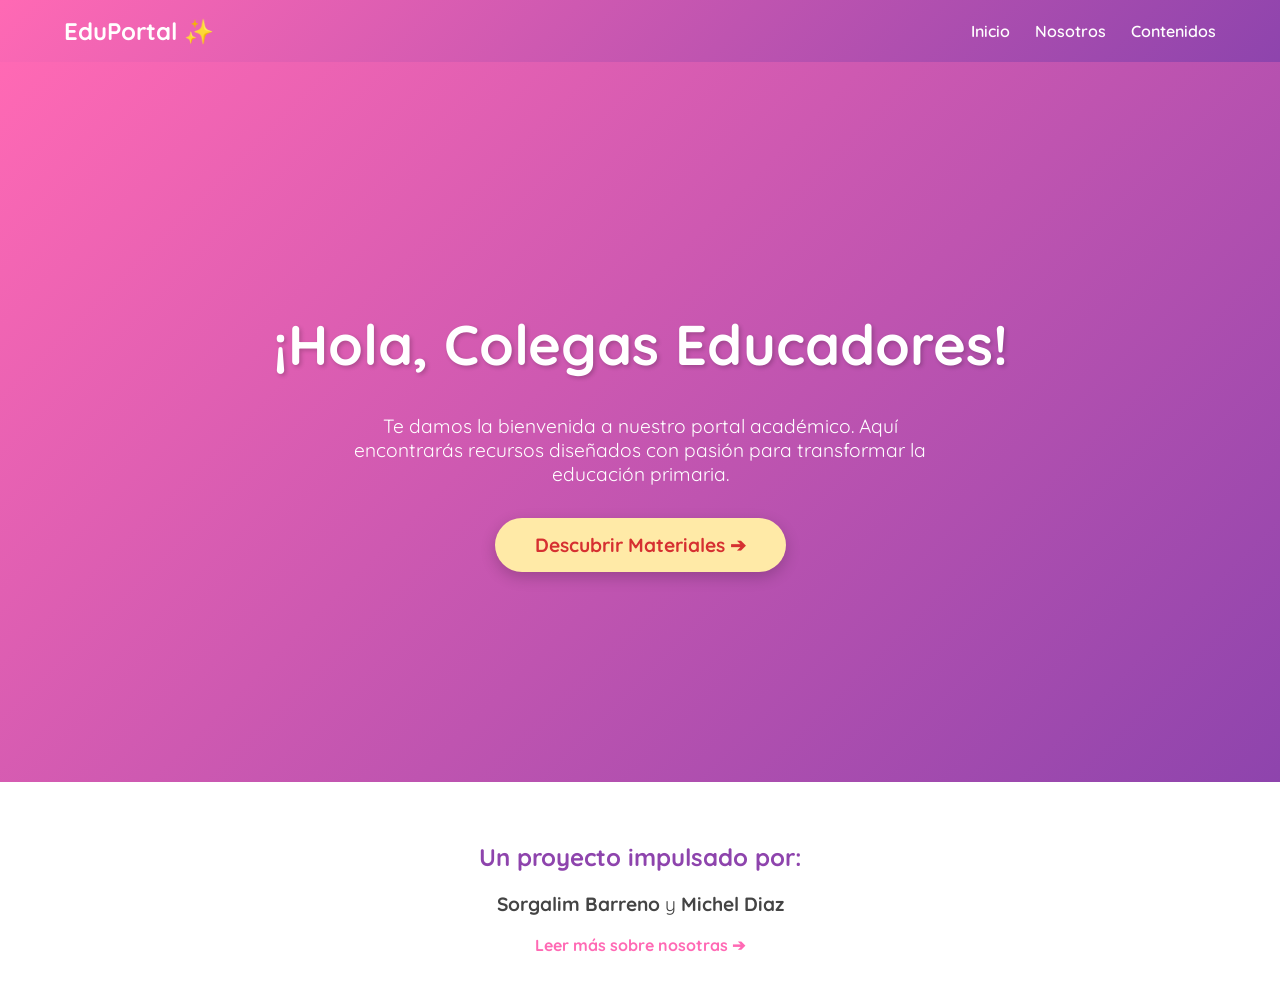
==== index.html @ 18dfd0fa "Add files via upload" ====
<!DOCTYPE html>
<html lang="es">
<head>
    <meta charset="UTF-8">
    <title>EduPortal - Bienvenidos</title>
    <link rel="stylesheet" href="css/styles.css">
    <link href="https://fonts.googleapis.com/css2?family=Quicksand:wght@400;700&display=swap" rel="stylesheet">
</head>
<body>
    <nav>
        <div class="logo">EduPortal ✨</div>
        <ul>
            <li><a href="index.html">Inicio</a></li>
            <li><a href="nosotros.html">Nosotros</a></li>
            <li><a href="contenidos.html">Contenidos</a></li>
        </ul>
    </nav>

    <header class="hero">
        <h1>¡Hola, Colegas Educadores!</h1>
        <p>Te damos la bienvenida a nuestro portal académico. Aquí encontrarás recursos diseñados con pasión para transformar la educación primaria.</p>
        <a href="contenidos.html" class="btn-main">Descubrir Materiales ➔</a>
    </header>

    <section style="background: white; padding: 40px; text-align: center;">
    <h2 style="color: var(--deep-purple);">Un proyecto impulsado por:</h2>
    <p style="font-size: 1.2rem;">
        <strong>Sorgalim Barreno</strong> y <strong>Michel Diaz</strong>
    </p>
    <a href="nosotros.html" style="color: var(--primary-pink); text-decoration: none; font-weight: bold;">Leer más sobre nosotras ➔</a>
</section>

    
</body>
</html>
---- css/styles.css ----
:root {
    --primary-pink: #ff69b4;
    --deep-purple: #8e44ad;
    --light-purple: #a29bfe;
    --gradient: linear-gradient(135deg, #ff69b4 0%, #8e44ad 100%);
    --bg-color: #fcf0f7;
    --white: #ffffff;
}

body {
    font-family: 'Quicksand', 'Poppins', sans-serif;
    margin: 0;
    /* Cambiamos a un fondo con un toque más rosado/lavanda pastel para que se note el cambio */
    background: linear-gradient(135deg, #fdf2f8 0%, #f3e8ff 100%); 
    /* Patrón de puntos un poco más oscuros para que sean visibles */
    background-image: radial-gradient(#ff69b433 2px, transparent 2px);
    background-size: 40px 40px;
    color: #444;
    min-height: 100vh;
}

/* Navbar con degradado */
nav {
    background: var(--gradient);
    padding: 1rem 5%;
    display: flex;
    justify-content: space-between;
    align-items: center;
    box-shadow: 0 4px 15px rgba(0,0,0,0.1);
}

.logo { color: white; font-size: 1.5rem; font-weight: bold; }

nav ul { display: flex; list-style: none; margin: 0; }
nav ul li { margin-left: 25px; }
nav ul li a { 
    color: white; 
    text-decoration: none; 
    font-weight: 600;
    transition: 0.3s;
}

nav ul li a:hover { color: #ffeaa7; }

/* Hero Section (Index) */
.hero {
    height: 80vh;
    display: flex;
    flex-direction: column;
    justify-content: center;
    align-items: center;
    text-align: center;
    background: url('https://www.transparenttextures.com/patterns/cubes.png'), var(--gradient);
    color: white;
    padding: 0 20px;
}

.hero h1 { font-size: 3.5rem; margin-bottom: 1rem; text-shadow: 2px 2px 4px rgba(0,0,0,0.2); }
.hero p { font-size: 1.2rem; max-width: 600px; margin-bottom: 2rem; }

/* Botón llamativo */
.btn-main {
    background: #ffeaa7;
    color: #d63031;
    padding: 15px 40px;
    border-radius: 50px;
    text-decoration: none;
    font-weight: bold;
    font-size: 1.2rem;
    box-shadow: 0 5px 15px rgba(0,0,0,0.2);
    transition: transform 0.3s;
}

.btn-main:hover { transform: scale(1.1); background: white; }

/* Grid de Unidades en contenidos.html */
.grid-container {
    padding: 30px 10%; /* Aumentamos el margen lateral para que las cartas sean menos anchas */
    display: grid;
    grid-template-columns: repeat(auto-fit, minmax(260px, 1fr)); /* Bajamos el min-width de 300 a 260 */
    gap: 25px;
}


.card {
    background: white;
    border-radius: 20px;
    overflow: hidden;
    box-shadow: 0 10px 25px rgba(0,0,0,0.08);
    border-bottom: 5px solid var(--primary-pink);
    transition: 0.3s;
    display: flex;
    flex-direction: column;
    /* Reducimos de 380px a 330px (aprox 10-12% menos) */
    min-height: 330px; 
}


.card:hover { transform: translateY(-10px); }

.card-header { 
    background: var(--gradient); 
    color: white; 
    padding: 18px; /* Antes 25px */
    text-align: center; 
}

.card-body { 
    padding: 20px; /* Antes 30px */
    text-align: center;
    flex-grow: 1; 
    display: flex;
    flex-direction: column;
    justify-content: center; 
    align-items: center;     
}

.card-body p {
    margin-bottom: 20px;
    font-size: 0.95rem; /* Texto un poco más pequeño para que quepa bien */
    line-height: 1.5;
}

/* Footer multicolor */
footer {
    background: #2d3436;
    color: white;
    text-align: center;
    padding: 20px;
    margin-top: 50px;
}

.section-title {
    text-align: center;
    color: var(--deep-purple);
    font-size: 2.5rem;
    margin-top: 0; /* Quitamos margen para que no se despegue del borde */
    margin-bottom: 30px;
    text-shadow: 1px 1px 0px white; /* Relieve para que se lea mejor sobre el celeste */
}

.perfiles-flex {
    display: flex;
    flex-direction: column;
    gap: 40px;
    margin-top: 30px;
    padding: 0 5%;
}

.profile-card {
    background-color: white; /* Las dejamos blancas para que resalten sobre el celeste */
    border-radius: 30px;
    display: flex;
    align-items: center;
    padding: 30px;
    box-shadow: 0 10px 25px rgba(0,0,0,0.05);
    border: 2px solid #b3e5fc; /* Un borde azul muy finito para combinar */
    margin-bottom: 30px;
}

.profile-img {
    flex: 0 0 200px;
    height: 200px;
    border-radius: 50%;
    overflow: hidden;
    /* Borde blanco grueso para que resalte sobre el celeste */
    border: 6px solid white; 
    box-shadow: 0 5px 15px rgba(0,0,0,0.1);
    margin-right: 30px;
}

.profile-img img {
    width: 100%;
    height: 100%;
    object-fit: cover;
}

.profile-info h3 {
    margin: 0;
    color: var(--deep-purple);
    font-size: 1.8rem;
}

.tagline {
    color: var(--primary-pink);
    font-weight: bold;
    margin-bottom: 15px;
    display: block;
}

.bio-text {
    line-height: 1.6;
    color: #666;
    font-size: 1.05rem;
}

.card-header h3 {
    margin: 0;
    font-size: 1.3rem; /* Texto un poco más pequeño */
}

.container {
    max-width: 800px;
    margin: 40px auto;
    padding: 40px;
    /* Cambiamos el fondo de este bloque a celeste claro pastel */
    background-color: #e1f5fe; 
    border-radius: 20px;
    box-shadow: 0 10px 30px rgba(0,0,0,0.05);
    border: 3px solid var(--deep-purple); 
}

.container p {
    font-weight: 600; /* Texto en negrita para mejor lectura */
    color: #2d3436;   /* Un gris casi negro para máximo contraste */
    line-height: 1.8;
}

.flex-center {
    display: flex;
    justify-content: center;
    align-items: center;
    min-height: 70vh;
}

.nav-buttons {
    display: flex;
    justify-content: space-between; /* Uno a la izquierda y otro a la derecha */
    align-items: center;
    margin-top: 40px;
    padding-top: 20px;
    border-top: 1px solid #eee;
}

/* --- Estilo para el botón de "Anterior" --- */
.btn-prev {
    background: #dfe6e9;
    color: #2d3436;
    padding: 10px 20px;
    border-radius: 50px;
    text-decoration: none;
    font-weight: bold;
    font-size: 0.9rem;
    transition: 0.3s;
}

.btn-prev:hover {
    background: #b2bec3;
    transform: translateX(-5px); /* Pequeño efecto hacia la izquierda */
}

/* Clase específica para botones con fondo morado */
.btn-purple {
    background: var(--deep-purple) !important;
    color: white !important; /* Texto blanco forzado */
    padding: 10px 25px;
    border-radius: 50px;
    text-decoration: none;
    font-weight: bold;
    display: inline-block;
    transition: 0.3s;
    box-shadow: 0 4px 15px rgba(142, 68, 173, 0.3);
}

.btn-purple:hover {
    transform: scale(1.05);
    background: #7d3c98 !important;
}

/* Estilo para que toda la barra de la lección sea cliqueable */
.card ul li {
    margin: 12px 0;
    padding: 0; /* Quitamos el padding de aquí */
    background: #f3f0ff; 
    border-radius: 12px;
    transition: 0.3s ease;
    overflow: hidden; /* Importante para que el enlace respete los bordes redondeados */
}

.card ul li a {
    display: block; /* Esto hace que el enlace ocupe TODO el ancho y alto */
    padding: 18px 25px; /* El padding ahora está dentro del enlace */
    text-decoration: none;
    color: #444;
    font-weight: bold;
    width: 100%;
    box-sizing: border-box;
}

.card ul li:hover {
    transform: translateX(8px); /* Efecto visual de desplazamiento */
    background: #e9e3ff;
    box-shadow: 0 4px 12px rgba(0,0,0,0.05);
}

.profile-card:hover {
    transform: translateY(-5px);
    box-shadow: 0 20px 40px rgba(0,0,0,0.12);
}

/* Ajuste opcional: Si quieres que el texto dentro sea aún más legible con el azul */
.profile-info h3 {
    margin: 0;
    color: var(--deep-purple);
    font-size: 2rem;
    text-shadow: 1px 1px 0px white; /* Un pequeño relieve blanco */
}

/* Responsivo para celulares */
@media (max-width: 768px) {
    .profile-card {
        flex-direction: column;
        text-align: center;
    }
    .profile-img {
        margin-right: 0;
        margin-bottom: 20px;
    }
    .hero h1 { font-size: 2.5rem; }
}
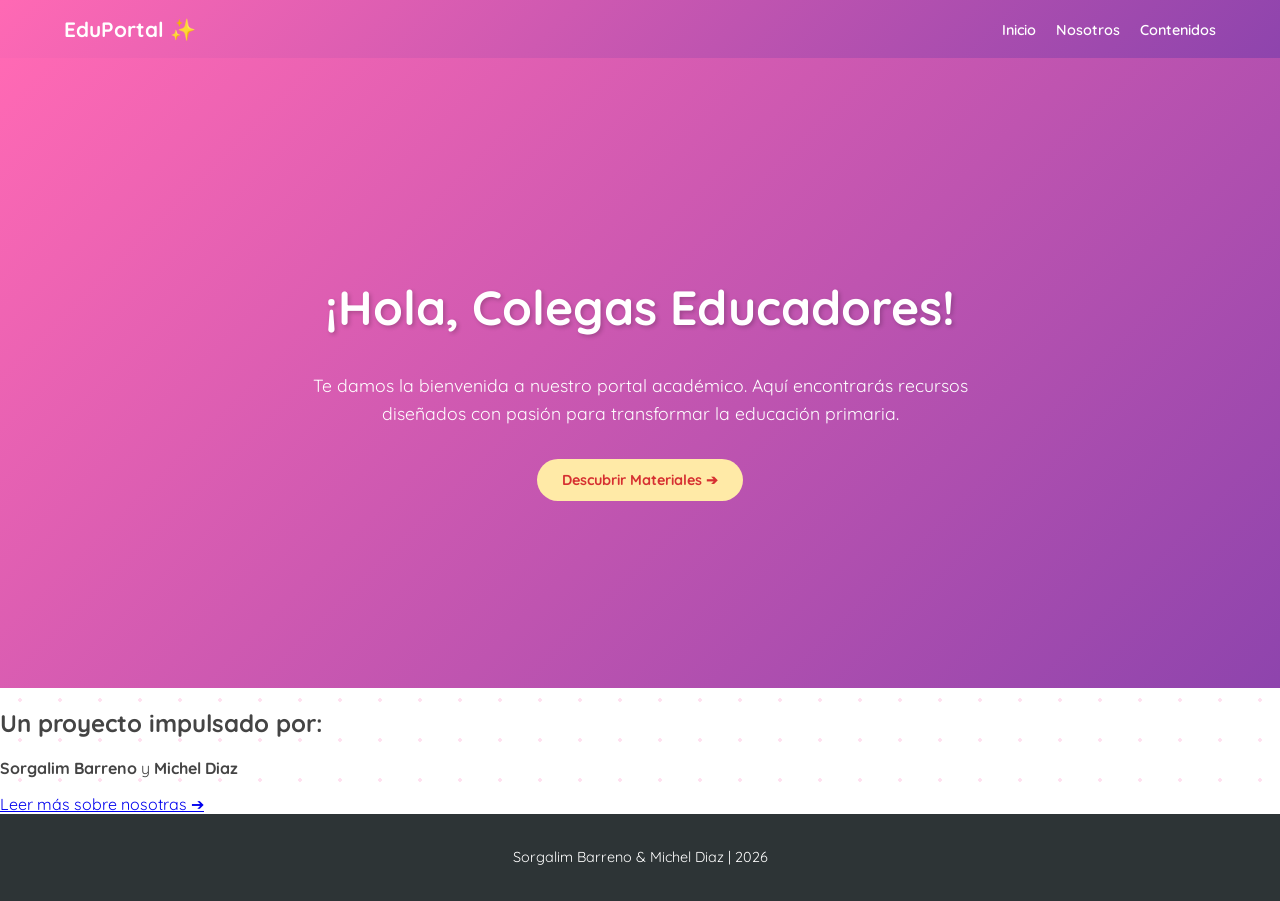
==== commit e5c3acda: "Add files via upload" ====
--- a/index.html
+++ b/index.html
@@ -2,6 +2,7 @@
 <html lang="es">
 <head>
     <meta charset="UTF-8">
+    <meta name="viewport" content="width=device-width, initial-scale=1.0">
     <title>EduPortal - Bienvenidos</title>
     <link rel="stylesheet" href="css/styles.css">
     <link href="https://fonts.googleapis.com/css2?family=Quicksand:wght@400;700&display=swap" rel="stylesheet">
@@ -16,20 +17,24 @@
         </ul>
     </nav>
 
-    <header class="hero">
-        <h1>¡Hola, Colegas Educadores!</h1>
-        <p>Te damos la bienvenida a nuestro portal académico. Aquí encontrarás recursos diseñados con pasión para transformar la educación primaria.</p>
-        <a href="contenidos.html" class="btn-main">Descubrir Materiales ➔</a>
-    </header>
+    <!-- EL MAIN ENVOLVIENDO TODO EL CONTENIDO CENTRAL -->
+    <main>
+        <header class="hero">
+            <h1>¡Hola, Colegas Educadores!</h1>
+            <p>Te damos la bienvenida a nuestro portal académico. Aquí encontrarás recursos diseñados con pasión para transformar la educación primaria.</p>
+            <a href="contenidos.html" class="btn-main">Descubrir Materiales ➔</a>
+        </header>
 
-    <section style="background: white; padding: 40px; text-align: center;">
-    <h2 style="color: var(--deep-purple);">Un proyecto impulsado por:</h2>
-    <p style="font-size: 1.2rem;">
-        <strong>Sorgalim Barreno</strong> y <strong>Michel Diaz</strong>
-    </p>
-    <a href="nosotros.html" style="color: var(--primary-pink); text-decoration: none; font-weight: bold;">Leer más sobre nosotras ➔</a>
-</section>
+        <section class="credits-section">
+            <h2>Un proyecto impulsado por:</h2>
+            <p><strong>Sorgalim Barreno</strong> y <strong>Michel Diaz</strong></p>
+            <a href="nosotros.html" class="btn-read-more">Leer más sobre nosotras ➔</a>
+        </section>
+    </main>
 
-    
+    <!-- AÑADIMOS EL FOOTER QUE FALTABA -->
+    <footer>
+        <p>Sorgalim Barreno & Michel Diaz | 2026</p>
+    </footer>
 </body>
 </html>
--- a/css/styles.css
+++ b/css/styles.css
@@ -4,22 +4,35 @@
     --light-purple: #a29bfe;
     --gradient: linear-gradient(135deg, #ff69b4 0%, #8e44ad 100%);
     --bg-color: #fcf0f7;
-    --white: #ffffff;
+}
+
+/* --- ESTRUCTURA BASE (FOOTER SIEMPRE ABAJO) --- */
+* { box-sizing: border-box; }
+
+html, body {
+    height: 100%;
+    margin: 0;
 }
 
 body {
     font-family: 'Quicksand', 'Poppins', sans-serif;
-    margin: 0;
-    /* Cambiamos a un fondo con un toque más rosado/lavanda pastel para que se note el cambio */
     background: linear-gradient(135deg, #fdf2f8 0%, #f3e8ff 100%); 
-    /* Patrón de puntos un poco más oscuros para que sean visibles */
     background-image: radial-gradient(#ff69b433 2px, transparent 2px);
     background-size: 40px 40px;
     color: #444;
-    min-height: 100vh;
+    display: flex;
+    flex-direction: column; /* Organiza Nav, Contenido y Footer en columna */
 }
 
-/* Navbar con degradado */
+/* El contenido principal ocupa todo el espacio sobrante */
+main, .flex-content {
+    flex: 1 0 auto; 
+    display: flex;
+    flex-direction: column;
+    justify-content: center;
+}
+
+/* --- NAVEGACIÓN --- */
 nav {
     background: var(--gradient);
     padding: 1rem 5%;
@@ -27,24 +40,17 @@
     justify-content: space-between;
     align-items: center;
     box-shadow: 0 4px 15px rgba(0,0,0,0.1);
+    flex-shrink: 0;
 }
 
-.logo { color: white; font-size: 1.5rem; font-weight: bold; }
+.logo { color: white; font-size: 1.3rem; font-weight: bold; }
+nav ul { display: flex; list-style: none; margin: 0; padding: 0; }
+nav ul li { margin-left: 20px; }
+nav ul li a { color: white; text-decoration: none; font-weight: 600; font-size: 0.9rem; }
 
-nav ul { display: flex; list-style: none; margin: 0; }
-nav ul li { margin-left: 25px; }
-nav ul li a { 
-    color: white; 
-    text-decoration: none; 
-    font-weight: 600;
-    transition: 0.3s;
-}
-
-nav ul li a:hover { color: #ffeaa7; }
-
-/* Hero Section (Index) */
+/* --- HERO / LANDING --- */
 .hero {
-    height: 80vh;
+    min-height: 70vh;
     display: flex;
     flex-direction: column;
     justify-content: center;
@@ -52,35 +58,20 @@
     text-align: center;
     background: url('https://www.transparenttextures.com/patterns/cubes.png'), var(--gradient);
     color: white;
-    padding: 0 20px;
+    padding: 40px 20px;
 }
 
-.hero h1 { font-size: 3.5rem; margin-bottom: 1rem; text-shadow: 2px 2px 4px rgba(0,0,0,0.2); }
-.hero p { font-size: 1.2rem; max-width: 600px; margin-bottom: 2rem; }
+.hero h1 { font-size: 3rem; margin-bottom: 1rem; text-shadow: 2px 2px 4px rgba(0,0,0,0.2); }
+.hero p { font-size: 1.1rem; max-width: 700px; margin-bottom: 2rem; line-height: 1.6; }
 
-/* Botón llamativo */
-.btn-main {
-    background: #ffeaa7;
-    color: #d63031;
-    padding: 15px 40px;
-    border-radius: 50px;
-    text-decoration: none;
-    font-weight: bold;
-    font-size: 1.2rem;
-    box-shadow: 0 5px 15px rgba(0,0,0,0.2);
-    transition: transform 0.3s;
+/* --- CONTENEDORES Y CARTAS --- */
+.grid-container {
+    padding: 40px 5%;
+    display: grid;
+    grid-template-columns: repeat(auto-fit, minmax(280px, 320px)); 
+    justify-content: center; 
+    gap: 30px;
 }
-
-.btn-main:hover { transform: scale(1.1); background: white; }
-
-/* Grid de Unidades en contenidos.html */
-.grid-container {
-    padding: 30px 10%; /* Aumentamos el margen lateral para que las cartas sean menos anchas */
-    display: grid;
-    grid-template-columns: repeat(auto-fit, minmax(260px, 1fr)); /* Bajamos el min-width de 300 a 260 */
-    gap: 25px;
-}
-
 
 .card {
     background: white;
@@ -88,233 +79,111 @@
     overflow: hidden;
     box-shadow: 0 10px 25px rgba(0,0,0,0.08);
     border-bottom: 5px solid var(--primary-pink);
-    transition: 0.3s;
     display: flex;
     flex-direction: column;
-    /* Reducimos de 380px a 330px (aprox 10-12% menos) */
-    min-height: 330px; 
+    height: auto; /* Quitamos el min-height fijo que las estiraba */
+    transition: 0.3s;
 }
 
+.card:hover { transform: translateY(-10px); }
+.card-header { background: var(--gradient); color: white; padding: 20px; text-align: center; }
+.card-header h3 { margin: 0; font-size: 1.2rem; }
 
-.card:hover { transform: translateY(-10px); }
-
-.card-header { 
-    background: var(--gradient); 
-    color: white; 
-    padding: 18px; /* Antes 25px */
-    text-align: center; 
+.card-body { 
+    padding: 25px; 
+    text-align: center;
+    flex-grow: 1;
+    display: flex;
+    flex-direction: column;
+    justify-content: space-between;
 }
 
-.card-body { 
-    padding: 20px; /* Antes 30px */
-    text-align: center;
-    flex-grow: 1; 
-    display: flex;
-    flex-direction: column;
-    justify-content: center; 
-    align-items: center;     
-}
-
-.card-body p {
-    margin-bottom: 20px;
-    font-size: 0.95rem; /* Texto un poco más pequeño para que quepa bien */
-    line-height: 1.5;
-}
-
-/* Footer multicolor */
-footer {
-    background: #2d3436;
-    color: white;
-    text-align: center;
-    padding: 20px;
-    margin-top: 50px;
-}
-
-.section-title {
-    text-align: center;
-    color: var(--deep-purple);
-    font-size: 2.5rem;
-    margin-top: 0; /* Quitamos margen para que no se despegue del borde */
-    margin-bottom: 30px;
-    text-shadow: 1px 1px 0px white; /* Relieve para que se lea mejor sobre el celeste */
-}
-
-.perfiles-flex {
-    display: flex;
-    flex-direction: column;
-    gap: 40px;
-    margin-top: 30px;
-    padding: 0 5%;
-}
-
-.profile-card {
-    background-color: white; /* Las dejamos blancas para que resalten sobre el celeste */
-    border-radius: 30px;
-    display: flex;
-    align-items: center;
-    padding: 30px;
-    box-shadow: 0 10px 25px rgba(0,0,0,0.05);
-    border: 2px solid #b3e5fc; /* Un borde azul muy finito para combinar */
-    margin-bottom: 30px;
-}
-
-.profile-img {
-    flex: 0 0 200px;
-    height: 200px;
-    border-radius: 50%;
-    overflow: hidden;
-    /* Borde blanco grueso para que resalte sobre el celeste */
-    border: 6px solid white; 
-    box-shadow: 0 5px 15px rgba(0,0,0,0.1);
-    margin-right: 30px;
-}
-
-.profile-img img {
-    width: 100%;
-    height: 100%;
-    object-fit: cover;
-}
-
-.profile-info h3 {
-    margin: 0;
-    color: var(--deep-purple);
-    font-size: 1.8rem;
-}
-
-.tagline {
-    color: var(--primary-pink);
-    font-weight: bold;
-    margin-bottom: 15px;
-    display: block;
-}
-
-.bio-text {
-    line-height: 1.6;
-    color: #666;
-    font-size: 1.05rem;
-}
-
-.card-header h3 {
-    margin: 0;
-    font-size: 1.3rem; /* Texto un poco más pequeño */
-}
-
+/* --- LECCIONES / BIOGRAFÍAS (CONTAINER) --- */
 .container {
     max-width: 800px;
+    width: 90%; /* Se adapta a pantallas pequeñas */
     margin: 40px auto;
-    padding: 40px;
-    /* Cambiamos el fondo de este bloque a celeste claro pastel */
+    padding: 30px;
     background-color: #e1f5fe; 
     border-radius: 20px;
     box-shadow: 0 10px 30px rgba(0,0,0,0.05);
     border: 3px solid var(--deep-purple); 
 }
 
-.container p {
-    font-weight: 600; /* Texto en negrita para mejor lectura */
-    color: #2d3436;   /* Un gris casi negro para máximo contraste */
-    line-height: 1.8;
-}
+.container p { font-weight: 600; color: #2d3436; line-height: 1.7; }
 
-.flex-center {
-    display: flex;
-    justify-content: center;
-    align-items: center;
-    min-height: 70vh;
-}
-
-.nav-buttons {
-    display: flex;
-    justify-content: space-between; /* Uno a la izquierda y otro a la derecha */
-    align-items: center;
-    margin-top: 40px;
-    padding-top: 20px;
-    border-top: 1px solid #eee;
-}
-
-/* --- Estilo para el botón de "Anterior" --- */
-.btn-prev {
-    background: #dfe6e9;
-    color: #2d3436;
-    padding: 10px 20px;
+/* --- BOTONES --- */
+.btn-main, .btn-purple, .btn-prev {
+    padding: 12px 25px;
     border-radius: 50px;
     text-decoration: none;
     font-weight: bold;
     font-size: 0.9rem;
+    display: inline-block;
     transition: 0.3s;
+    text-align: center;
 }
 
-.btn-prev:hover {
-    background: #b2bec3;
-    transform: translateX(-5px); /* Pequeño efecto hacia la izquierda */
+.btn-main { background: #ffeaa7; color: #d63031; }
+.btn-purple { background: var(--deep-purple); color: white; }
+.btn-prev { background: #dfe6e9; color: #444; margin-bottom: 10px; }
+
+.nav-buttons {
+    display: flex;
+    justify-content: space-between;
+    align-items: center;
+    flex-wrap: wrap; /* Para que en móvil se pongan uno sobre otro si no caben */
+    gap: 15px;
+    margin-top: 30px;
 }
 
-/* Clase específica para botones con fondo morado */
-.btn-purple {
-    background: var(--deep-purple) !important;
-    color: white !important; /* Texto blanco forzado */
-    padding: 10px 25px;
-    border-radius: 50px;
-    text-decoration: none;
-    font-weight: bold;
-    display: inline-block;
-    transition: 0.3s;
-    box-shadow: 0 4px 15px rgba(142, 68, 173, 0.3);
+/* --- FOOTER --- */
+footer {
+    background: #2d3436;
+    color: white;
+    text-align: center;
+    padding: 20px;
+    font-size: 0.9rem;
+    flex-shrink: 0; /* No permite que el footer se achique */
 }
 
-.btn-purple:hover {
-    transform: scale(1.05);
-    background: #7d3c98 !important;
+/* --- PERFILES --- */
+.profile-card {
+    background-color: white;
+    border-radius: 20px;
+    display: flex;
+    align-items: center;
+    padding: 25px;
+    margin-bottom: 25px;
+    border: 2px solid #b3e5fc;
 }
 
-/* Estilo para que toda la barra de la lección sea cliqueable */
-.card ul li {
-    margin: 12px 0;
-    padding: 0; /* Quitamos el padding de aquí */
-    background: #f3f0ff; 
-    border-radius: 12px;
-    transition: 0.3s ease;
-    overflow: hidden; /* Importante para que el enlace respete los bordes redondeados */
+.profile-img {
+    flex: 0 0 120px;
+    height: 120px;
+    border-radius: 50%;
+    overflow: hidden;
+    border: 4px solid var(--primary-pink);
+    margin-right: 20px;
 }
 
-.card ul li a {
-    display: block; /* Esto hace que el enlace ocupe TODO el ancho y alto */
-    padding: 18px 25px; /* El padding ahora está dentro del enlace */
-    text-decoration: none;
-    color: #444;
-    font-weight: bold;
-    width: 100%;
-    box-sizing: border-box;
-}
+.profile-img img { width: 100%; height: 100%; object-fit: cover; }
 
-.card ul li:hover {
-    transform: translateX(8px); /* Efecto visual de desplazamiento */
-    background: #e9e3ff;
-    box-shadow: 0 4px 12px rgba(0,0,0,0.05);
-}
+/* --- LISTAS DE LECCIONES --- */
+.card ul { list-style: none; padding: 0; margin: 0; }
+.card ul li { margin: 10px 0; background: #f3f0ff; border-radius: 10px; overflow: hidden; }
+.card ul li a { display: block; padding: 15px; text-decoration: none; color: #444; font-weight: bold; }
 
-.profile-card:hover {
-    transform: translateY(-5px);
-    box-shadow: 0 20px 40px rgba(0,0,0,0.12);
-}
+/* --- VISTA MÓVIL (QUERIES) --- */
+@media (max-width: 768px) {
+    .hero h1 { font-size: 2rem; }
+    .hero p { font-size: 0.95rem; }
+    
+    .container { padding: 20px; margin: 20px auto; }
+    
+    .profile-card { flex-direction: column; text-align: center; }
+    .profile-img { margin-right: 0; margin-bottom: 15px; }
 
-/* Ajuste opcional: Si quieres que el texto dentro sea aún más legible con el azul */
-.profile-info h3 {
-    margin: 0;
-    color: var(--deep-purple);
-    font-size: 2rem;
-    text-shadow: 1px 1px 0px white; /* Un pequeño relieve blanco */
-}
-
-/* Responsivo para celulares */
-@media (max-width: 768px) {
-    .profile-card {
-        flex-direction: column;
-        text-align: center;
-    }
-    .profile-img {
-        margin-right: 0;
-        margin-bottom: 20px;
-    }
-    .hero h1 { font-size: 2.5rem; }
+    nav { flex-direction: column; gap: 10px; text-align: center; }
+    nav ul li { margin: 0 10px; }
 }
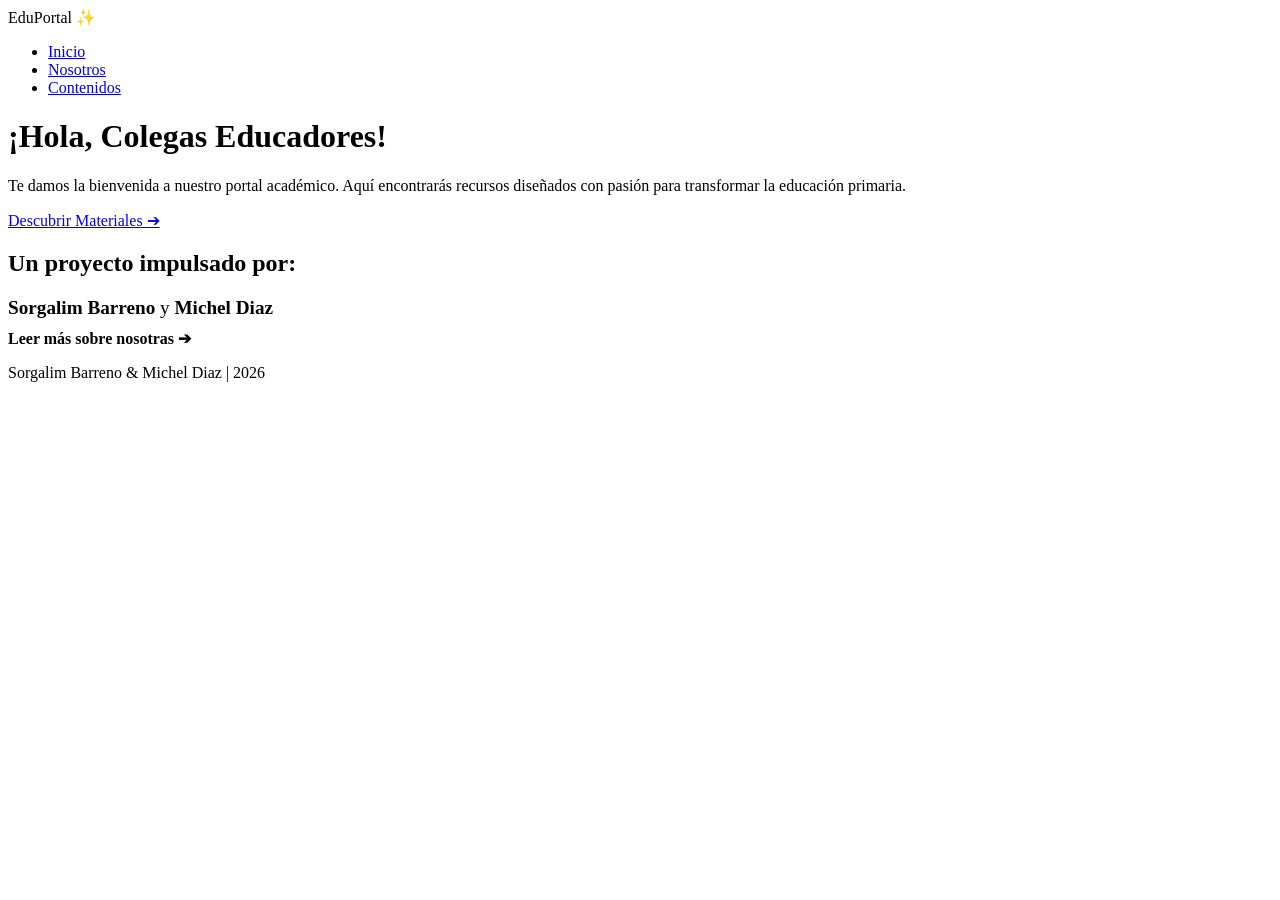
==== commit df5f8030: "Add files via upload" ====
--- a/index.html
+++ b/index.html
@@ -1,12 +1,3 @@
-<!DOCTYPE html>
-<html lang="es">
-<head>
-    <meta charset="UTF-8">
-    <meta name="viewport" content="width=device-width, initial-scale=1.0">
-    <title>EduPortal - Bienvenidos</title>
-    <link rel="stylesheet" href="css/styles.css">
-    <link href="https://fonts.googleapis.com/css2?family=Quicksand:wght@400;700&display=swap" rel="stylesheet">
-</head>
 <body>
     <nav>
         <div class="logo">EduPortal ✨</div>
@@ -17,7 +8,6 @@
         </ul>
     </nav>
 
-    <!-- EL MAIN ENVOLVIENDO TODO EL CONTENIDO CENTRAL -->
     <main>
         <header class="hero">
             <h1>¡Hola, Colegas Educadores!</h1>
@@ -26,15 +16,11 @@
         </header>
 
         <section class="credits-section">
-            <h2>Un proyecto impulsado por:</h2>
-            <p><strong>Sorgalim Barreno</strong> y <strong>Michel Diaz</strong></p>
-            <a href="nosotros.html" class="btn-read-more">Leer más sobre nosotras ➔</a>
+            <h2 style="color:var(--deep-purple)">Un proyecto impulsado por:</h2>
+            <p style="font-size: 1.2rem; margin: 10px 0;"><strong>Sorgalim Barreno</strong> y <strong>Michel Diaz</strong></p>
+            <a href="nosotros.html" style="color:var(--primary-pink); text-decoration:none; font-weight:bold;">Leer más sobre nosotras ➔</a>
         </section>
     </main>
 
-    <!-- AÑADIMOS EL FOOTER QUE FALTABA -->
-    <footer>
-        <p>Sorgalim Barreno & Michel Diaz | 2026</p>
-    </footer>
-</body>
-</html>+    <footer><p>Sorgalim Barreno & Michel Diaz | 2026</p></footer>
+</body>
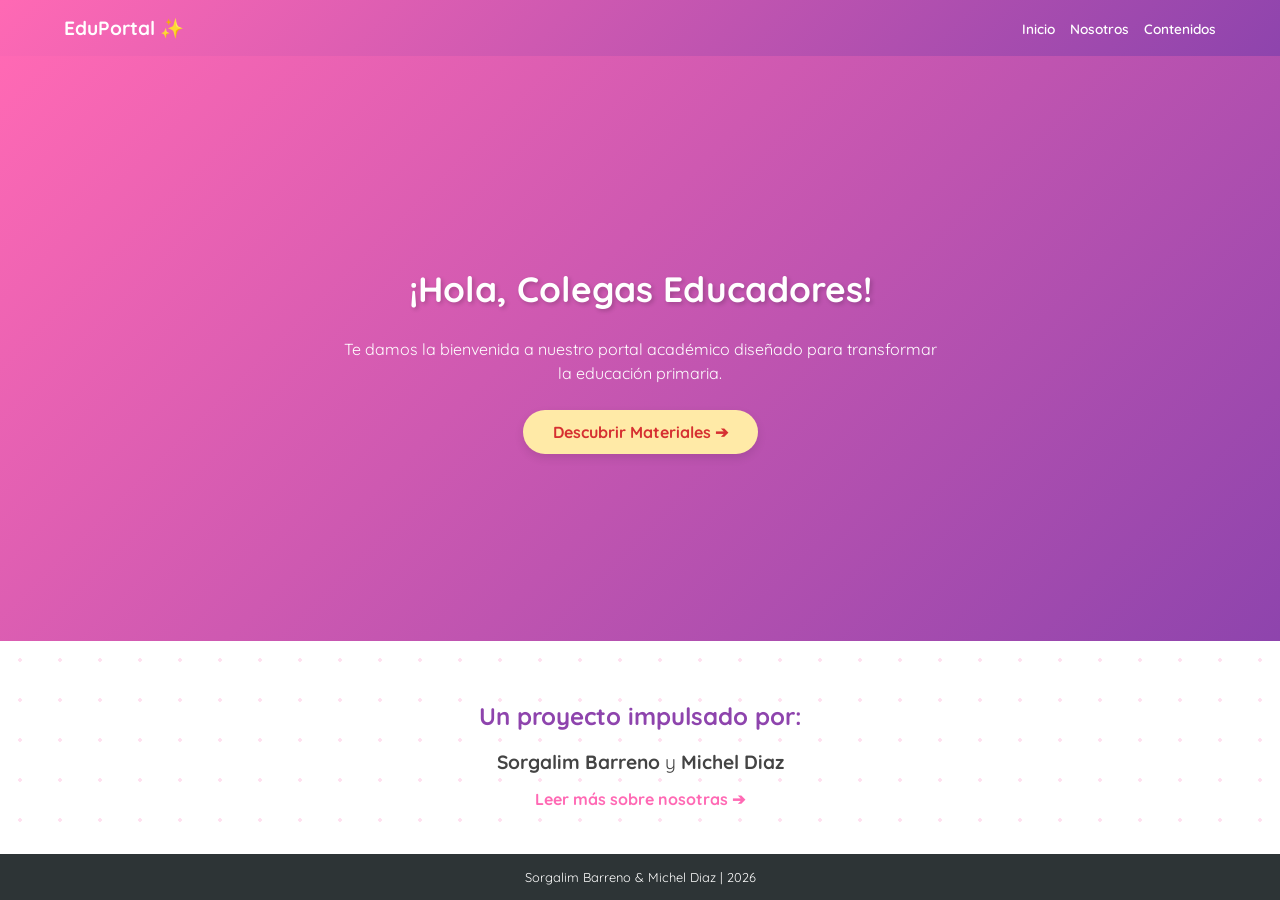
==== commit 14794725: "Add files via upload" ====
--- a/index.html
+++ b/index.html
@@ -1,3 +1,79 @@
+<!DOCTYPE html>
+<html lang="es">
+<head>
+    <meta charset="UTF-8">
+    <meta name="viewport" content="width=device-width, initial-scale=1.0">
+    <title>EduPortal - Bienvenidos</title>
+    <link href="https://fonts.googleapis.com/css2?family=Quicksand:wght@400;700&display=swap" rel="stylesheet">
+    <style>
+    :root {
+        --primary-pink: #ff69b4;
+        --deep-purple: #8e44ad;
+        --light-blue: #e1f5fe;
+        --gradient: linear-gradient(135deg, #ff69b4 0%, #8e44ad 100%);
+    }
+
+    * { box-sizing: border-box; }
+    html, body { height: 100%; margin: 0; }
+
+    body {
+        font-family: 'Quicksand', sans-serif;
+        display: flex;
+        flex-direction: column;
+        background: linear-gradient(135deg, #fdf2f8 0%, #f3e8ff 100%); 
+        background-image: radial-gradient(#ff69b433 2px, transparent 2px);
+        background-size: 40px 40px;
+        color: #444;
+    }
+
+    nav { background: var(--gradient); padding: 1rem 5%; display: flex; justify-content: space-between; align-items: center; flex-shrink: 0; box-shadow: 0 4px 10px rgba(0,0,0,0.1); }
+    .logo { color: white; font-size: 1.2rem; font-weight: bold; }
+    nav ul { display: flex; list-style: none; margin: 0; padding: 0; }
+    nav ul li { margin-left: 15px; }
+    nav ul li a { color: white; text-decoration: none; font-weight: 600; font-size: 0.85rem; }
+
+    main { flex: 1 0 auto; display: flex; flex-direction: column; align-items: center; width: 100%; }
+    footer { background: #2d3436; color: white; text-align: center; padding: 15px; flex-shrink: 0; font-size: 0.8rem; }
+
+    /* Hero / Landing - AQUÍ QUITAMOS LA RAYA BLANCA */
+    .hero { 
+        width: 100%; 
+        min-height: 65vh; 
+        display: flex; 
+        flex-direction: column; 
+        justify-content: center; 
+        align-items: center; 
+        text-align: center; 
+        background: url('https://www.transparenttextures.com/patterns/cubes.png'), var(--gradient); 
+        color: white; 
+        padding: 40px 20px; 
+        /* border-bottom: 5px solid white;  <-- ESTA LÍNEA SE ELIMINÓ */
+    }
+
+    .hero h1 { font-size: 2.2rem; margin-bottom: 10px; text-shadow: 2px 2px 4px rgba(0,0,0,0.2); }
+    .hero p { font-size: 1rem; max-width: 600px; margin-bottom: 25px; line-height: 1.5; }
+
+    /* Botones */
+    .btn-main { background: #ffeaa7; color: #d63031; padding: 12px 30px; border-radius: 50px; text-decoration: none; font-weight: bold; display: inline-block; transition: 0.3s; box-shadow: 0 4px 10px rgba(0,0,0,0.1); }
+    .btn-main:hover { transform: scale(1.05); background: white; }
+
+    /* Sección de Créditos */
+    .credits-section {
+        width: 100%;
+        text-align: center;
+        padding: 50px 20px;
+        background: transparent; /* Permite ver los puntos del fondo */
+    }
+
+    /* Vista Móvil */
+    @media (max-width: 600px) {
+        .hero h1 { font-size: 1.8rem; }
+        nav { flex-direction: column; padding: 10px; }
+        nav ul { margin-top: 8px; }
+        .hero { min-height: 50vh; }
+    }
+</style>
+</head>
 <body>
     <nav>
         <div class="logo">EduPortal ✨</div>
@@ -7,20 +83,18 @@
             <li><a href="contenidos.html">Contenidos</a></li>
         </ul>
     </nav>
-
     <main>
         <header class="hero">
             <h1>¡Hola, Colegas Educadores!</h1>
-            <p>Te damos la bienvenida a nuestro portal académico. Aquí encontrarás recursos diseñados con pasión para transformar la educación primaria.</p>
+            <p>Te damos la bienvenida a nuestro portal académico diseñado para transformar la educación primaria.</p>
             <a href="contenidos.html" class="btn-main">Descubrir Materiales ➔</a>
         </header>
-
-        <section class="credits-section">
-            <h2 style="color:var(--deep-purple)">Un proyecto impulsado por:</h2>
-            <p style="font-size: 1.2rem; margin: 10px 0;"><strong>Sorgalim Barreno</strong> y <strong>Michel Diaz</strong></p>
+        <section style="text-align:center; padding: 40px 10px;">
+            <h2 style="color:var(--deep-purple); margin-bottom: 10px;">Un proyecto impulsado por:</h2>
+            <p style="font-size: 1.2rem; margin-bottom: 15px;"><strong>Sorgalim Barreno</strong> y <strong>Michel Diaz</strong></p>
             <a href="nosotros.html" style="color:var(--primary-pink); text-decoration:none; font-weight:bold;">Leer más sobre nosotras ➔</a>
         </section>
     </main>
-
-    <footer><p>Sorgalim Barreno & Michel Diaz | 2026</p></footer>
-</body>+    <footer>Sorgalim Barreno & Michel Diaz | 2026</footer>
+</body>
+</html>
